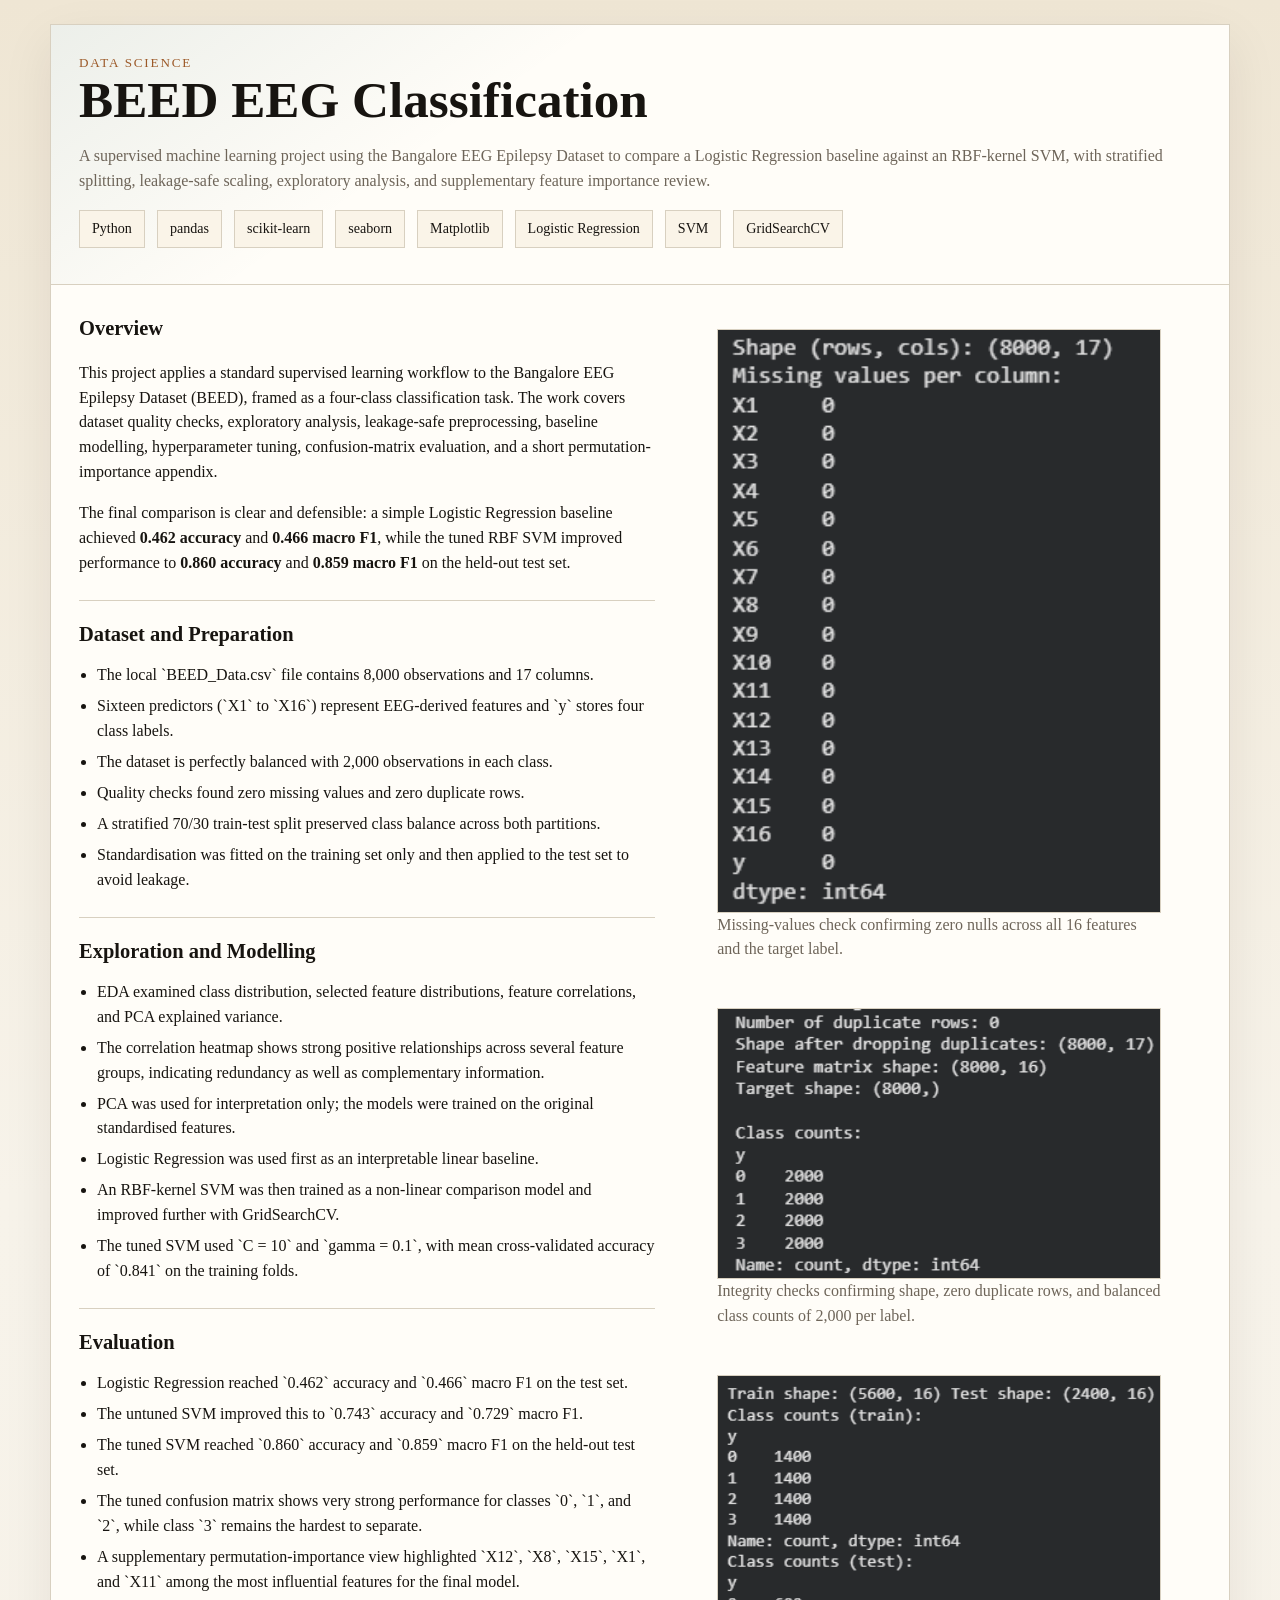
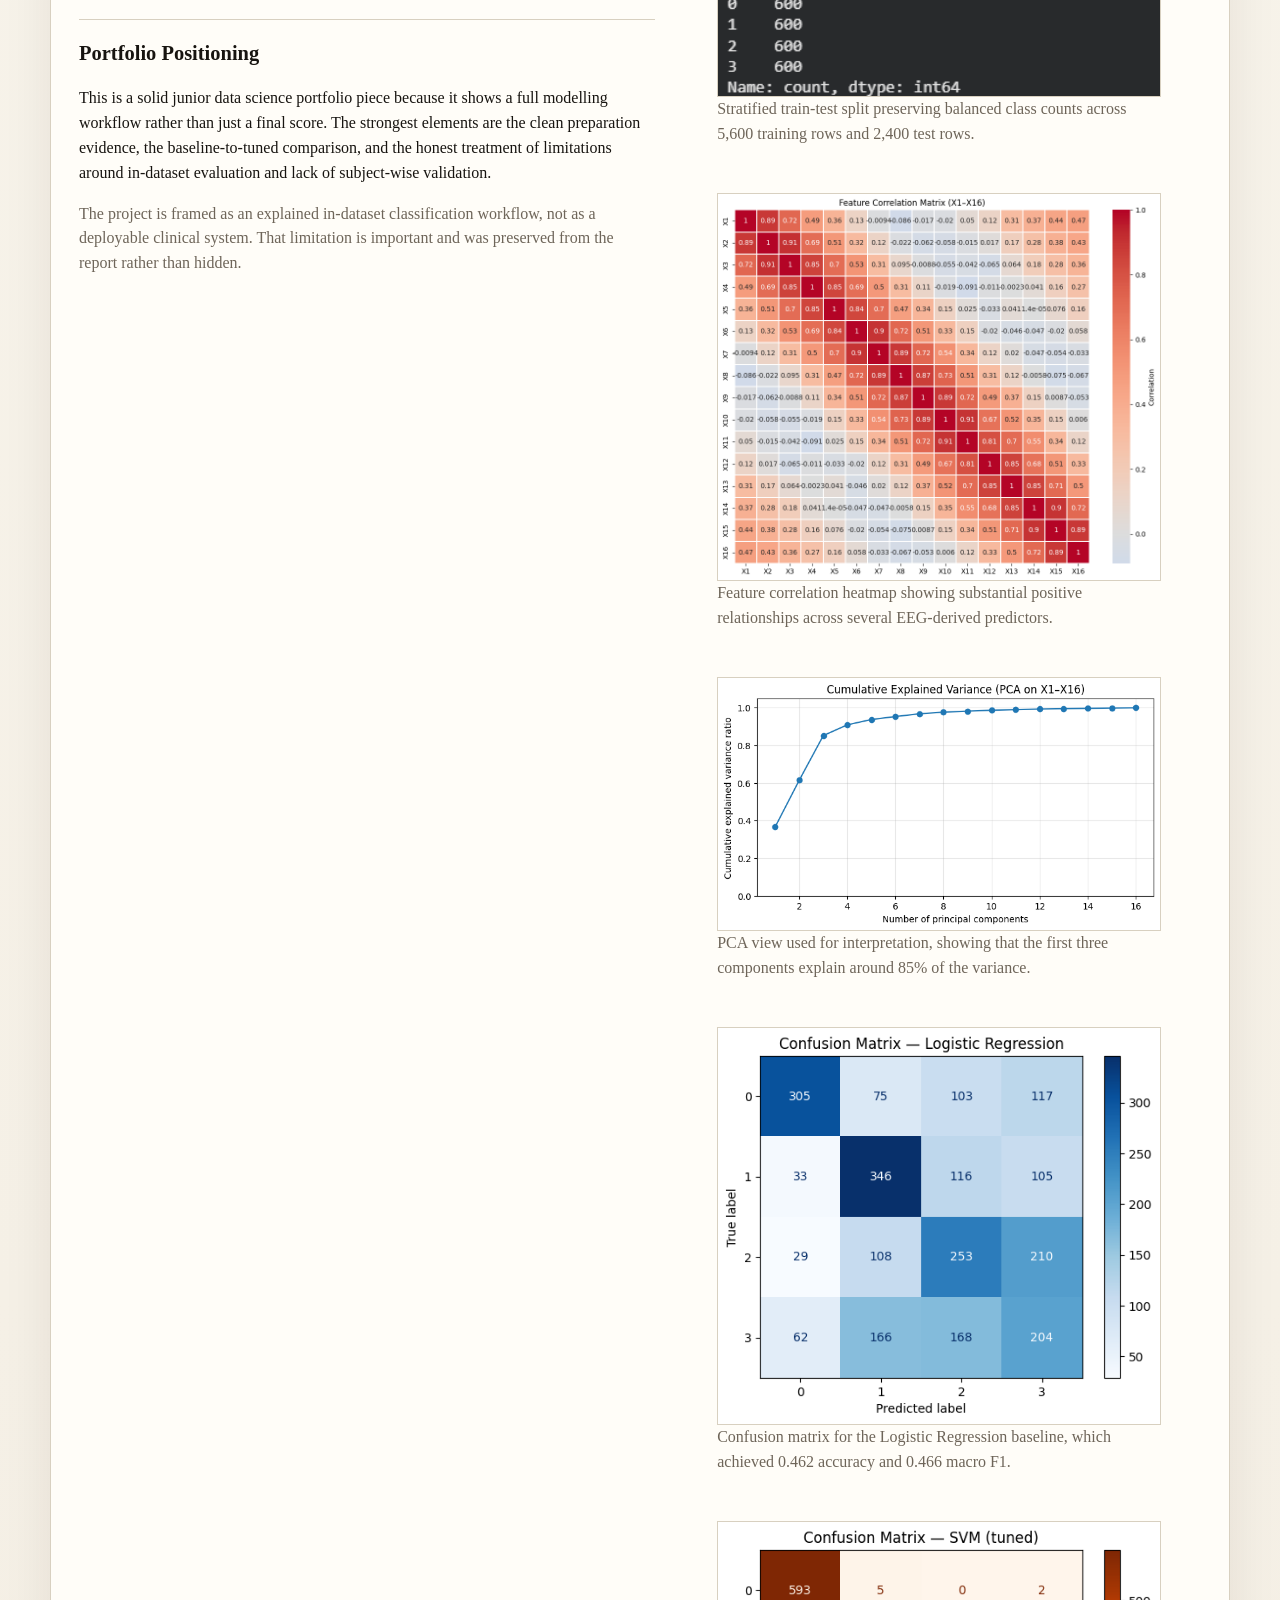
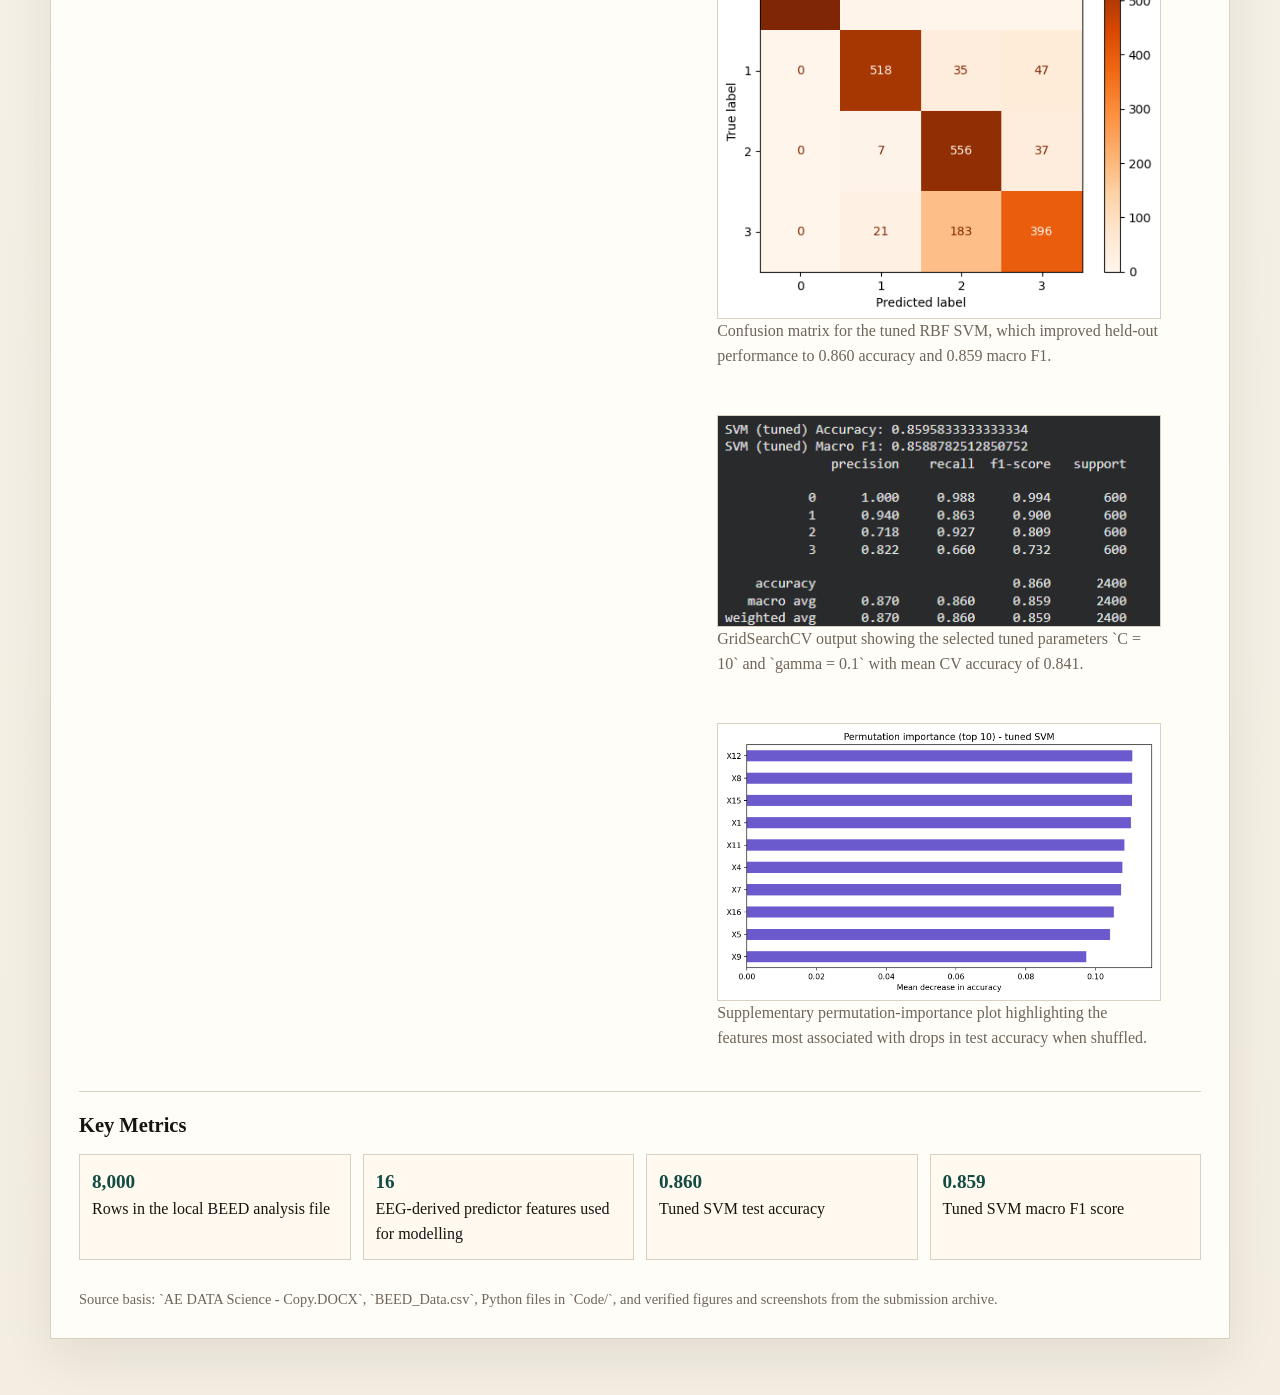
==== projects/beed-eeg-classification/index.html @ cd9a96e8 "Reorganise portfolio into merged GitHub Pages site" ====
<!DOCTYPE html>
<html lang="en">
<head>
  <meta charset="UTF-8">
  <meta name="viewport" content="width=device-width, initial-scale=1.0">
  <title>BEED EEG Classification</title>
  <link rel="stylesheet" href="styles.css">
</head>
<body>
  <main class="page">
    <section class="hero">
      <div class="eyebrow">Data Science</div>
      <h1>BEED EEG Classification</h1>
      <p class="sub">A supervised machine learning project using the Bangalore EEG Epilepsy Dataset to compare a Logistic Regression baseline against an RBF-kernel SVM, with stratified splitting, leakage-safe scaling, exploratory analysis, and supplementary feature importance review.</p>
      <div>
        <span class="pill">Python</span>
        <span class="pill">pandas</span>
        <span class="pill">scikit-learn</span>
        <span class="pill">seaborn</span>
        <span class="pill">Matplotlib</span>
        <span class="pill">Logistic Regression</span>
        <span class="pill">SVM</span>
        <span class="pill">GridSearchCV</span>
      </div>
    </section>

    <section class="content">
      <div class="split">
        <div>
          <h2>Overview</h2>
          <p>This project applies a standard supervised learning workflow to the Bangalore EEG Epilepsy Dataset (BEED), framed as a four-class classification task. The work covers dataset quality checks, exploratory analysis, leakage-safe preprocessing, baseline modelling, hyperparameter tuning, confusion-matrix evaluation, and a short permutation-importance appendix.</p>
          <p>The final comparison is clear and defensible: a simple Logistic Regression baseline achieved <strong>0.462 accuracy</strong> and <strong>0.466 macro F1</strong>, while the tuned RBF SVM improved performance to <strong>0.860 accuracy</strong> and <strong>0.859 macro F1</strong> on the held-out test set.</p>

          <div class="section">
            <h2>Dataset and Preparation</h2>
            <ul>
              <li>The local `BEED_Data.csv` file contains 8,000 observations and 17 columns.</li>
              <li>Sixteen predictors (`X1` to `X16`) represent EEG-derived features and `y` stores four class labels.</li>
              <li>The dataset is perfectly balanced with 2,000 observations in each class.</li>
              <li>Quality checks found zero missing values and zero duplicate rows.</li>
              <li>A stratified 70/30 train-test split preserved class balance across both partitions.</li>
              <li>Standardisation was fitted on the training set only and then applied to the test set to avoid leakage.</li>
            </ul>
          </div>

          <div class="section">
            <h2>Exploration and Modelling</h2>
            <ul>
              <li>EDA examined class distribution, selected feature distributions, feature correlations, and PCA explained variance.</li>
              <li>The correlation heatmap shows strong positive relationships across several feature groups, indicating redundancy as well as complementary information.</li>
              <li>PCA was used for interpretation only; the models were trained on the original standardised features.</li>
              <li>Logistic Regression was used first as an interpretable linear baseline.</li>
              <li>An RBF-kernel SVM was then trained as a non-linear comparison model and improved further with GridSearchCV.</li>
              <li>The tuned SVM used `C = 10` and `gamma = 0.1`, with mean cross-validated accuracy of `0.841` on the training folds.</li>
            </ul>
          </div>

          <div class="section">
            <h2>Evaluation</h2>
            <ul>
              <li>Logistic Regression reached `0.462` accuracy and `0.466` macro F1 on the test set.</li>
              <li>The untuned SVM improved this to `0.743` accuracy and `0.729` macro F1.</li>
              <li>The tuned SVM reached `0.860` accuracy and `0.859` macro F1 on the held-out test set.</li>
              <li>The tuned confusion matrix shows very strong performance for classes `0`, `1`, and `2`, while class `3` remains the hardest to separate.</li>
              <li>A supplementary permutation-importance view highlighted `X12`, `X8`, `X15`, `X1`, and `X11` among the most influential features for the final model.</li>
            </ul>
          </div>

          <div class="section">
            <h2>Portfolio Positioning</h2>
            <p>This is a solid junior data science portfolio piece because it shows a full modelling workflow rather than just a final score. The strongest elements are the clean preparation evidence, the baseline-to-tuned comparison, and the honest treatment of limitations around in-dataset evaluation and lack of subject-wise validation.</p>
            <p class="note">The project is framed as an explained in-dataset classification workflow, not as a deployable clinical system. That limitation is important and was preserved from the report rather than hidden.</p>
          </div>
        </div>

        <div class="gallery">
          <figure>
            <img src="images/missing-values-check.png" alt="Missing values check for BEED dataset">
            <figcaption class="caption">Missing-values check confirming zero nulls across all 16 features and the target label.</figcaption>
          </figure>
          <figure>
            <img src="images/dataset-integrity.png" alt="Dataset integrity checks for BEED dataset">
            <figcaption class="caption">Integrity checks confirming shape, zero duplicate rows, and balanced class counts of 2,000 per label.</figcaption>
          </figure>
          <figure>
            <img src="images/stratified-split.png" alt="Stratified train test split counts">
            <figcaption class="caption">Stratified train-test split preserving balanced class counts across 5,600 training rows and 2,400 test rows.</figcaption>
          </figure>
          <figure>
            <img src="images/correlation-heatmap.png" alt="Correlation heatmap for X1 to X16">
            <figcaption class="caption">Feature correlation heatmap showing substantial positive relationships across several EEG-derived predictors.</figcaption>
          </figure>
          <figure>
            <img src="images/pca-explained-variance.png" alt="PCA cumulative explained variance chart">
            <figcaption class="caption">PCA view used for interpretation, showing that the first three components explain around 85% of the variance.</figcaption>
          </figure>
          <figure>
            <img src="images/confusion-logistic.png" alt="Confusion matrix for Logistic Regression">
            <figcaption class="caption">Confusion matrix for the Logistic Regression baseline, which achieved 0.462 accuracy and 0.466 macro F1.</figcaption>
          </figure>
          <figure>
            <img src="images/confusion-svm-tuned.png" alt="Confusion matrix for tuned SVM">
            <figcaption class="caption">Confusion matrix for the tuned RBF SVM, which improved held-out performance to 0.860 accuracy and 0.859 macro F1.</figcaption>
          </figure>
          <figure>
            <img src="images/gridsearch-results.png" alt="GridSearch best parameters and accuracy">
            <figcaption class="caption">GridSearchCV output showing the selected tuned parameters `C = 10` and `gamma = 0.1` with mean CV accuracy of 0.841.</figcaption>
          </figure>
          <figure>
            <img src="images/permutation-importance.png" alt="Permutation importance for tuned SVM">
            <figcaption class="caption">Supplementary permutation-importance plot highlighting the features most associated with drops in test accuracy when shuffled.</figcaption>
          </figure>
        </div>
      </div>

      <section class="section">
        <h2>Key Metrics</h2>
        <div class="metrics">
          <div class="metric"><strong>8,000</strong>Rows in the local BEED analysis file</div>
          <div class="metric"><strong>16</strong>EEG-derived predictor features used for modelling</div>
          <div class="metric"><strong>0.860</strong>Tuned SVM test accuracy</div>
          <div class="metric"><strong>0.859</strong>Tuned SVM macro F1 score</div>
        </div>
      </section>
    </section>

    <div class="footer">Source basis: `AE DATA Science - Copy.DOCX`, `BEED_Data.csv`, Python files in `Code/`, and verified figures and screenshots from the submission archive.</div>
  </main>
  <script src="lightbox.js"></script>
</body>
</html>
---- projects/beed-eeg-classification/styles.css ----
:root {
  --paper: #fffdf8;
  --bg: #f3ede2;
  --ink: #171410;
  --muted: #6e6559;
  --line: #d8d0c0;
  --accent: #114b43;
  --accent2: #9c5928;
}
* { box-sizing: border-box; }
body {
  margin: 0;
  font-family: Georgia, "Times New Roman", serif;
  color: var(--ink);
  background: linear-gradient(180deg, #efe6d4 0%, #f7f3ea 26%, var(--bg) 100%);
  line-height: 1.56;
}
.page {
  width: min(1180px, calc(100vw - 32px));
  margin: 24px auto 56px;
  background: var(--paper);
  border: 1px solid var(--line);
  box-shadow: 0 18px 48px rgba(34, 24, 8, 0.08);
}
.hero {
  padding: 28px;
  border-bottom: 1px solid var(--line);
  background: linear-gradient(145deg, rgba(17, 75, 67, 0.08), transparent 36%);
}
.eyebrow {
  text-transform: uppercase;
  letter-spacing: 0.14em;
  color: var(--accent2);
  font-size: 0.82rem;
}
h1, h2 {
  margin: 0 0 12px;
  font-family: Cambria, Georgia, serif;
}
h1 { font-size: clamp(2rem, 4vw, 3.2rem); line-height: 1.06; }
h2 { font-size: 1.28rem; }
.sub, .caption, .footer, .note { color: var(--muted); }
.pill {
  display: inline-block;
  padding: 7px 12px;
  margin: 0 8px 8px 0;
  border: 1px solid var(--line);
  background: #faf4e8;
  font-size: 0.88rem;
}
.content { padding: 28px; }
.split {
  display: grid;
  grid-template-columns: 1.1fr 1fr;
  gap: 22px;
}
.section {
  margin-top: 24px;
  padding-top: 18px;
  border-top: 1px solid var(--line);
}
.gallery {
  display: grid;
  gap: 14px;
}
.gallery img {
  width: 100%;
  display: block;
  border: 1px solid var(--line);
  background: #fff;
  cursor: zoom-in;
}
.metrics {
  display: grid;
  grid-template-columns: repeat(auto-fit, minmax(180px, 1fr));
  gap: 12px;
}
.metric {
  border: 1px solid var(--line);
  padding: 12px;
  background: #fff9ef;
}
.metric strong {
  display: block;
  font-size: 1.2rem;
  color: var(--accent);
}
ul { margin: 10px 0 0 18px; padding: 0; }
li + li { margin-top: 6px; }
.footer { padding: 0 28px 28px; font-size: 0.9rem; }
.lightbox {
  position: fixed;
  inset: 0;
  display: none;
  align-items: center;
  justify-content: center;
  padding: 24px;
  background: rgba(18, 15, 11, 0.88);
  z-index: 9999;
}
.lightbox.open { display: flex; }
.lightbox-inner { max-width: min(1200px, 96vw); max-height: 92vh; }
.lightbox img {
  display: block;
  max-width: 100%;
  max-height: 82vh;
  background: #fff;
  border: 1px solid rgba(255,255,255,0.16);
}
.lightbox-caption { margin-top: 10px; color: #f2ece2; font-size: 0.92rem; }
.lightbox-close {
  position: absolute;
  top: 18px;
  right: 22px;
  font: inherit;
  color: #fff;
  background: rgba(255,255,255,0.08);
  border: 1px solid rgba(255,255,255,0.25);
  padding: 8px 12px;
  cursor: pointer;
}
@media (max-width: 900px) {
  .split { grid-template-columns: 1fr; }
}
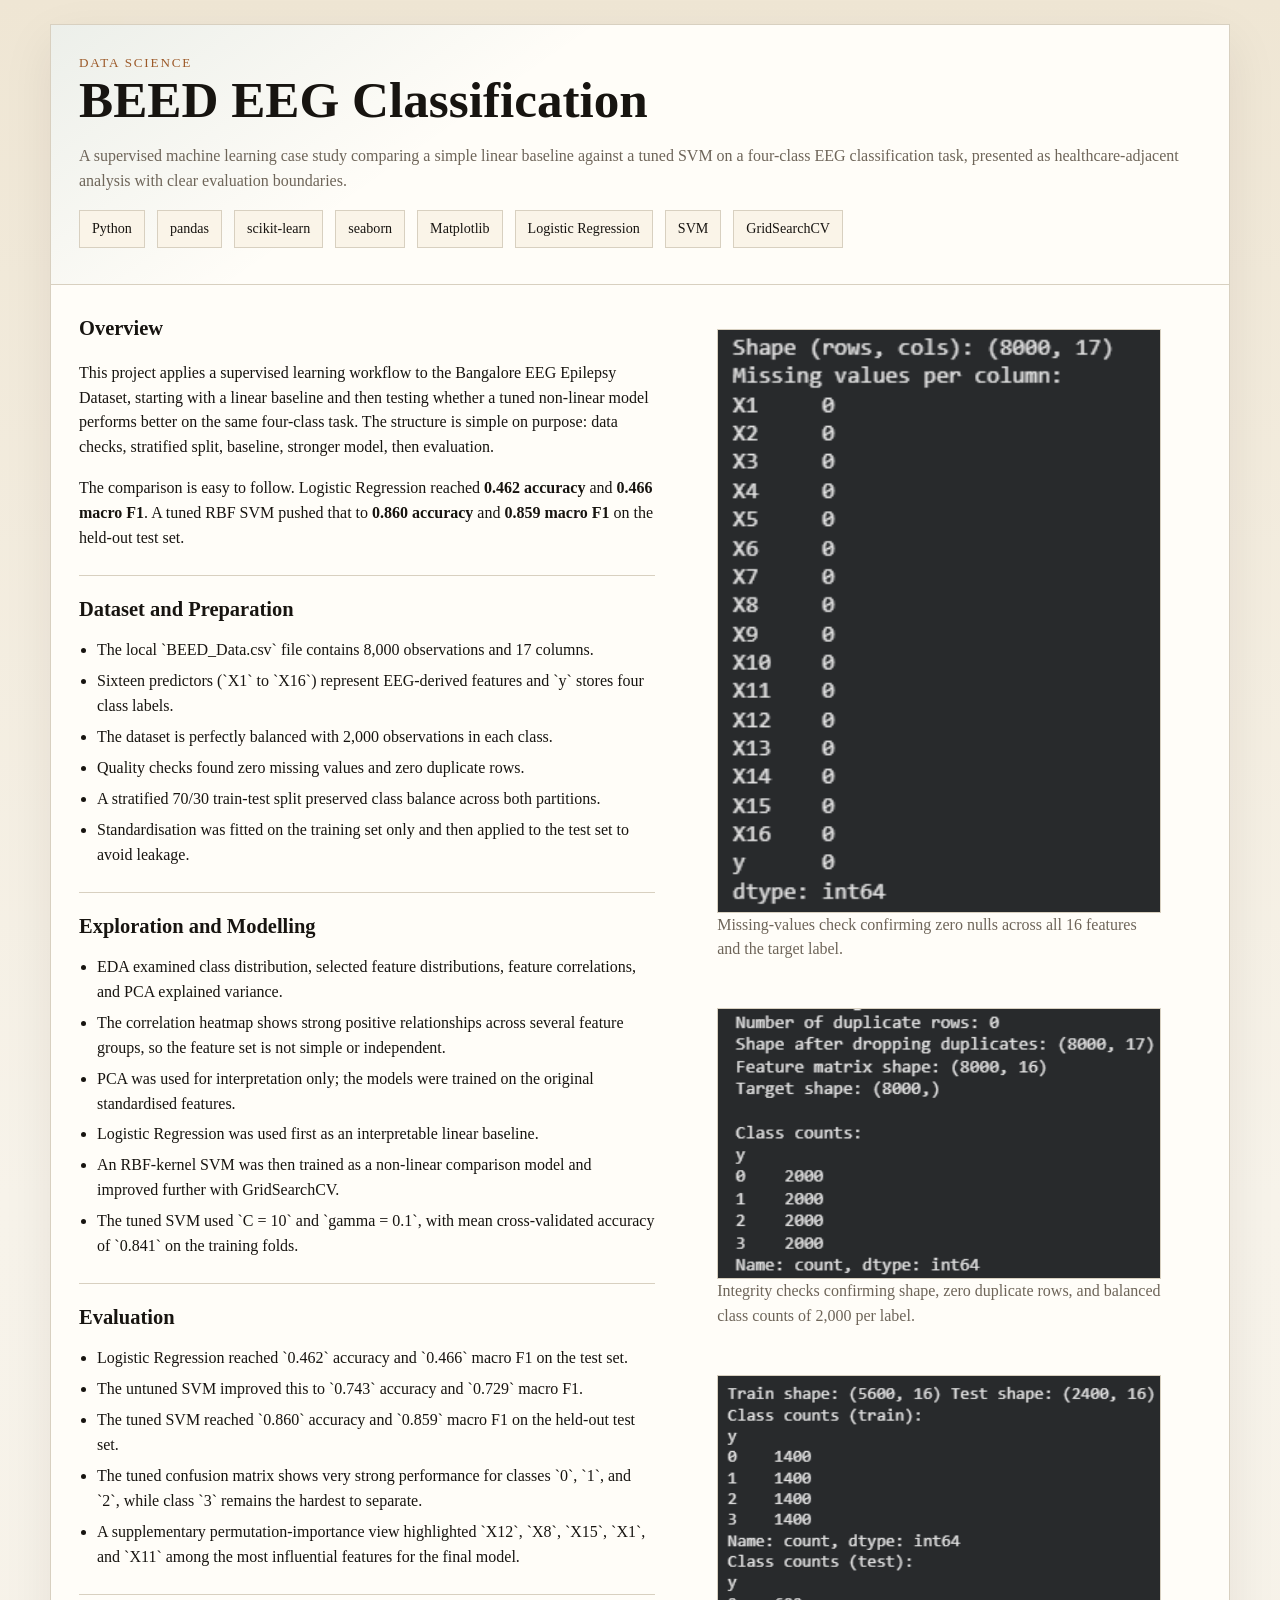
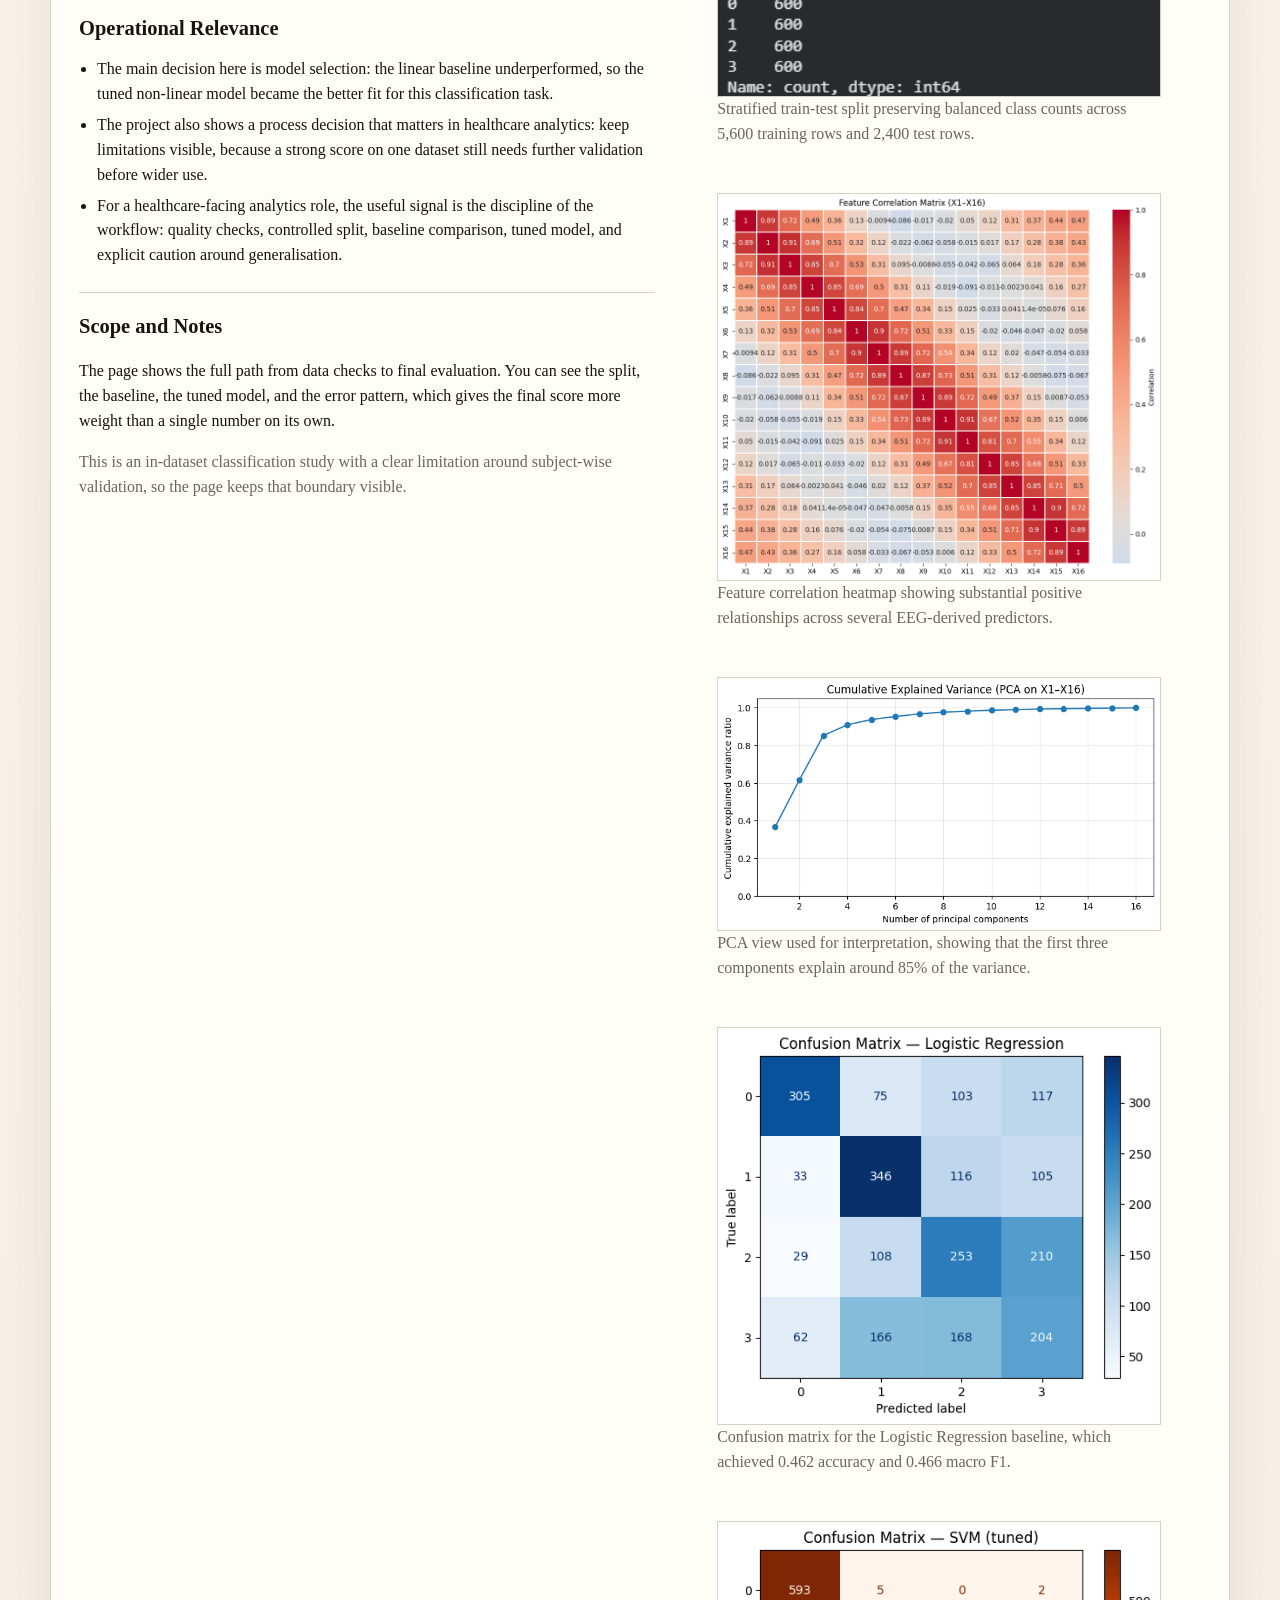
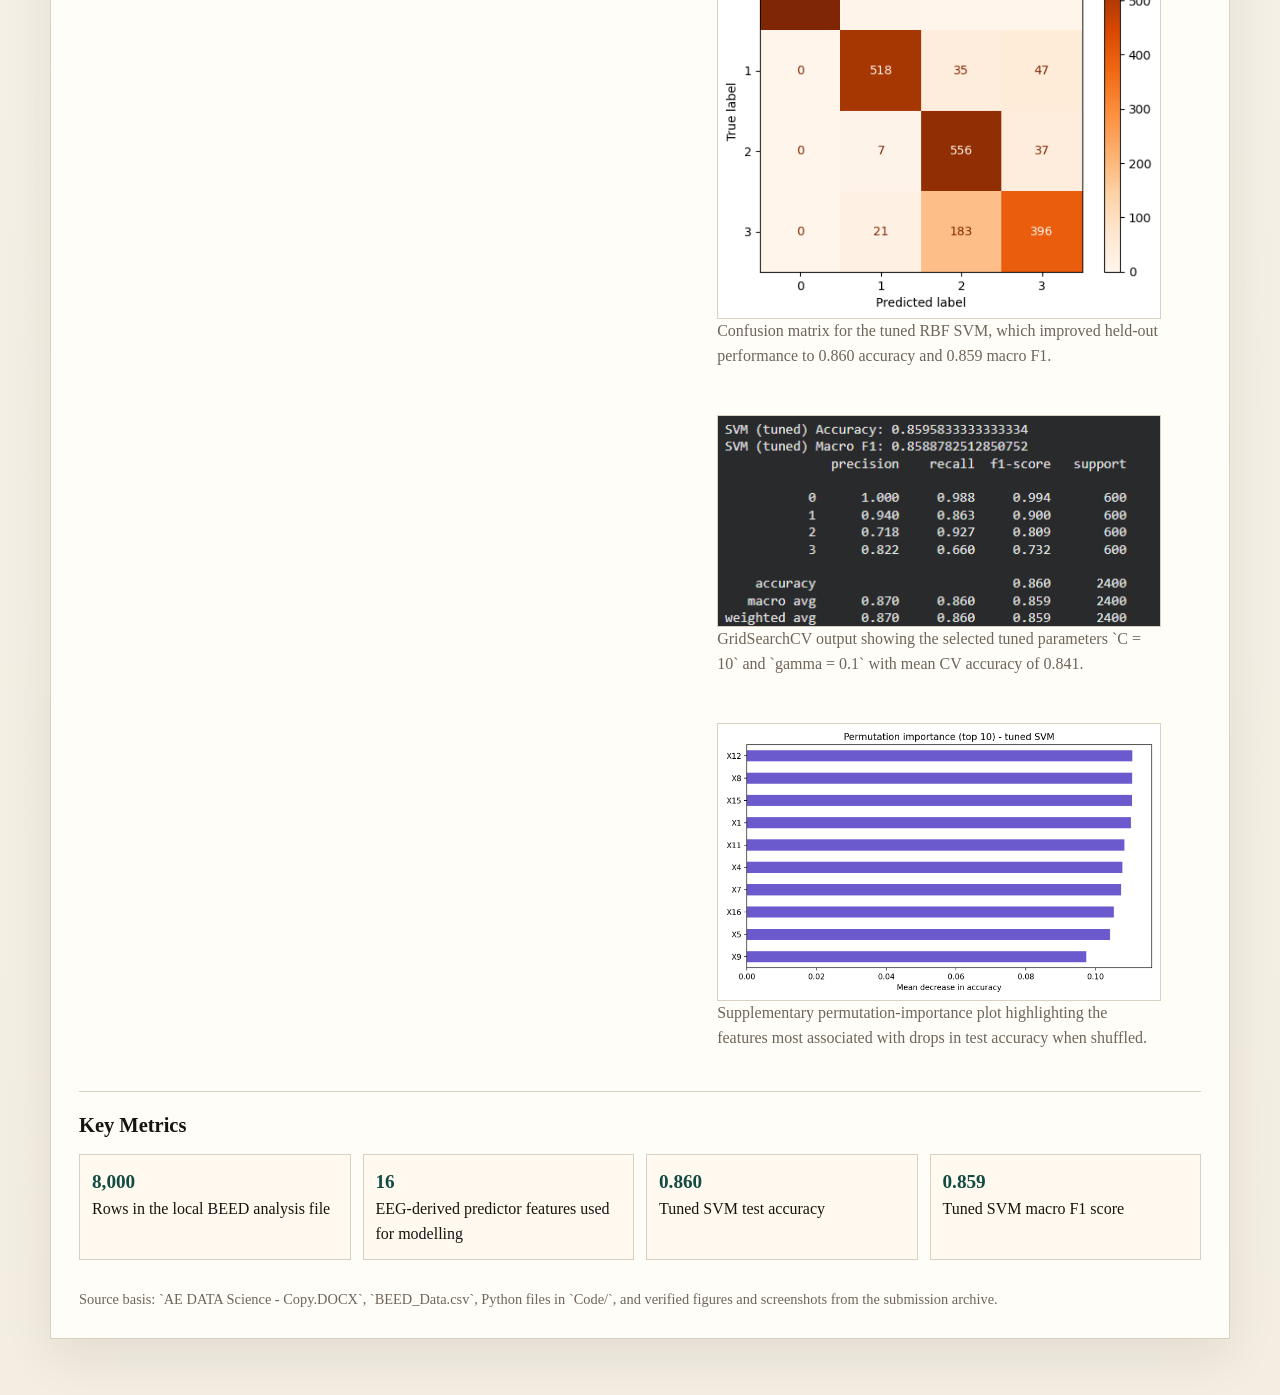
==== commit 3b270bd7: "Refine portfolio wording and project positioning" ====
--- a/projects/beed-eeg-classification/index.html
+++ b/projects/beed-eeg-classification/index.html
@@ -11,7 +11,7 @@
     <section class="hero">
       <div class="eyebrow">Data Science</div>
       <h1>BEED EEG Classification</h1>
-      <p class="sub">A supervised machine learning project using the Bangalore EEG Epilepsy Dataset to compare a Logistic Regression baseline against an RBF-kernel SVM, with stratified splitting, leakage-safe scaling, exploratory analysis, and supplementary feature importance review.</p>
+      <p class="sub">A supervised machine learning case study comparing a simple linear baseline against a tuned SVM on a four-class EEG classification task, presented as healthcare-adjacent analysis with clear evaluation boundaries.</p>
       <div>
         <span class="pill">Python</span>
         <span class="pill">pandas</span>
@@ -28,8 +28,8 @@
       <div class="split">
         <div>
           <h2>Overview</h2>
-          <p>This project applies a standard supervised learning workflow to the Bangalore EEG Epilepsy Dataset (BEED), framed as a four-class classification task. The work covers dataset quality checks, exploratory analysis, leakage-safe preprocessing, baseline modelling, hyperparameter tuning, confusion-matrix evaluation, and a short permutation-importance appendix.</p>
-          <p>The final comparison is clear and defensible: a simple Logistic Regression baseline achieved <strong>0.462 accuracy</strong> and <strong>0.466 macro F1</strong>, while the tuned RBF SVM improved performance to <strong>0.860 accuracy</strong> and <strong>0.859 macro F1</strong> on the held-out test set.</p>
+          <p>This project applies a supervised learning workflow to the Bangalore EEG Epilepsy Dataset, starting with a linear baseline and then testing whether a tuned non-linear model performs better on the same four-class task. The structure is simple on purpose: data checks, stratified split, baseline, stronger model, then evaluation.</p>
+          <p>The comparison is easy to follow. Logistic Regression reached <strong>0.462 accuracy</strong> and <strong>0.466 macro F1</strong>. A tuned RBF SVM pushed that to <strong>0.860 accuracy</strong> and <strong>0.859 macro F1</strong> on the held-out test set.</p>
 
           <div class="section">
             <h2>Dataset and Preparation</h2>
@@ -47,7 +47,7 @@
             <h2>Exploration and Modelling</h2>
             <ul>
               <li>EDA examined class distribution, selected feature distributions, feature correlations, and PCA explained variance.</li>
-              <li>The correlation heatmap shows strong positive relationships across several feature groups, indicating redundancy as well as complementary information.</li>
+              <li>The correlation heatmap shows strong positive relationships across several feature groups, so the feature set is not simple or independent.</li>
               <li>PCA was used for interpretation only; the models were trained on the original standardised features.</li>
               <li>Logistic Regression was used first as an interpretable linear baseline.</li>
               <li>An RBF-kernel SVM was then trained as a non-linear comparison model and improved further with GridSearchCV.</li>
@@ -67,9 +67,18 @@
           </div>
 
           <div class="section">
-            <h2>Portfolio Positioning</h2>
-            <p>This is a solid junior data science portfolio piece because it shows a full modelling workflow rather than just a final score. The strongest elements are the clean preparation evidence, the baseline-to-tuned comparison, and the honest treatment of limitations around in-dataset evaluation and lack of subject-wise validation.</p>
-            <p class="note">The project is framed as an explained in-dataset classification workflow, not as a deployable clinical system. That limitation is important and was preserved from the report rather than hidden.</p>
+            <h2>Operational Relevance</h2>
+            <ul>
+              <li>The main decision here is model selection: the linear baseline underperformed, so the tuned non-linear model became the better fit for this classification task.</li>
+              <li>The project also shows a process decision that matters in healthcare analytics: keep limitations visible, because a strong score on one dataset still needs further validation before wider use.</li>
+              <li>For a healthcare-facing analytics role, the useful signal is the discipline of the workflow: quality checks, controlled split, baseline comparison, tuned model, and explicit caution around generalisation.</li>
+            </ul>
+          </div>
+
+          <div class="section">
+            <h2>Scope and Notes</h2>
+            <p>The page shows the full path from data checks to final evaluation. You can see the split, the baseline, the tuned model, and the error pattern, which gives the final score more weight than a single number on its own.</p>
+            <p class="note">This is an in-dataset classification study with a clear limitation around subject-wise validation, so the page keeps that boundary visible.</p>
           </div>
         </div>
 
